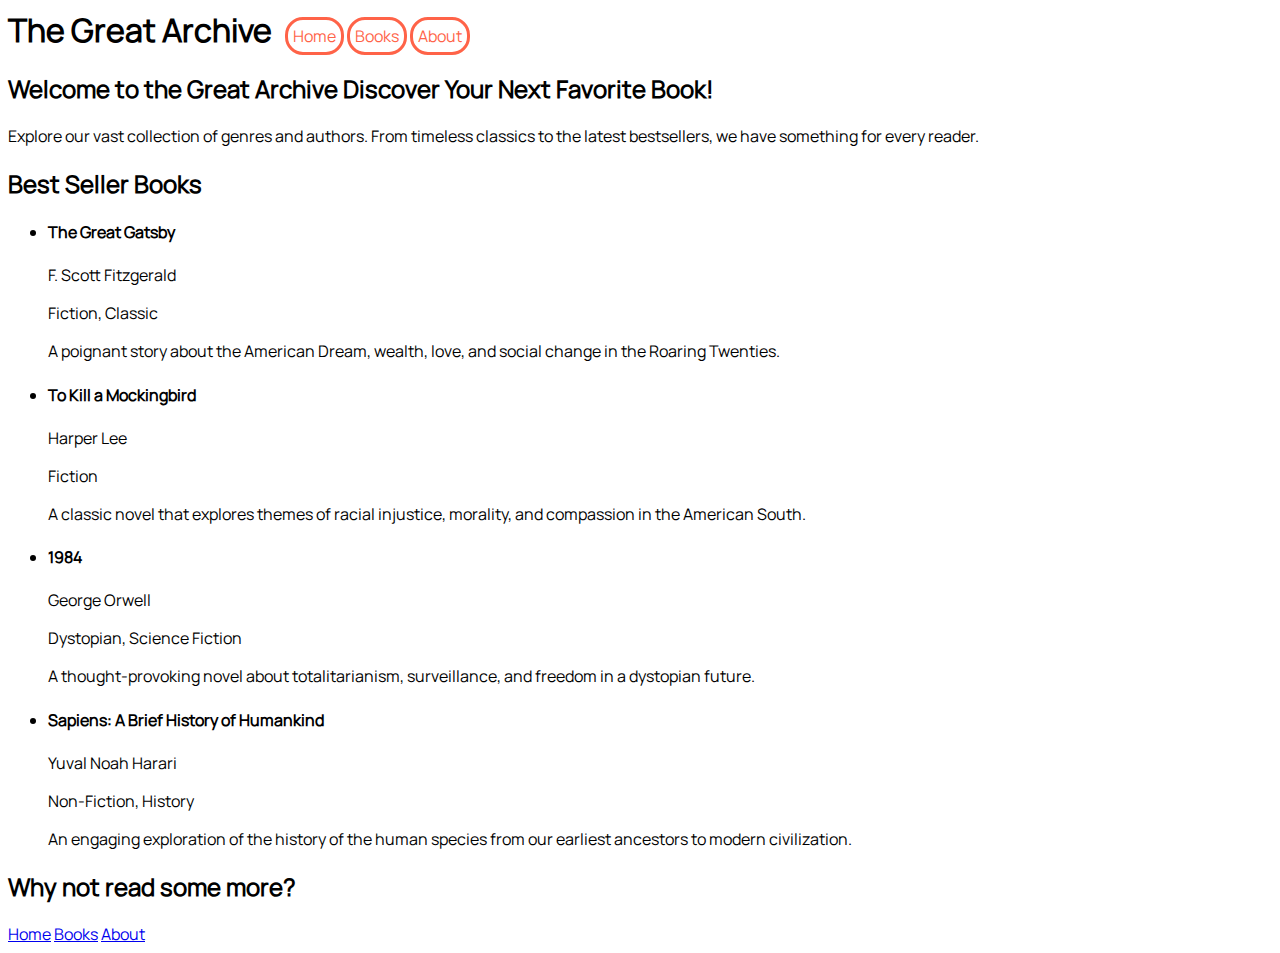
==== HTML CODE SNIPPET/index.html @ ba4a647c "first commit" ====
<!DOCTYPE html>
<html lang="en">
<head>
    <meta charset="UTF-8">
    <meta name="viewport" content="width=device-width, initial-scale=1.0">
    <link rel="stylesheet" href="style.css">
    <title>The Great Archive</title>
</head>
<body>
    <header>
        <h1 style="display: inline; margin-right: 10px;">The Great Archive</h1>

        <nav style="display: inline;">
            <a href="#Home" class="btn">Home</a>
            <a href="#Books" class="btn">Books</a>
            <a href="#About" class="btn">About</a>
        </nav>
    </header>

    <main>
       <section id="Home">
            <h2>Welcome to the Great Archive Discover Your Next Favorite Book!</h2>
            <p>
                Explore our vast collection of genres and authors. 
                From timeless classics to the latest bestsellers, 
                we have something for every reader.
            </p>
       </section>

       <section id="Books">
            <h2>Best Seller Books</h2>
            <ul>
                <li>
                    <div>
                        <h4>The Great Gatsby</h4>
                        <p>F. Scott Fitzgerald</p>
                    </div>
                    <div>
                        <p>
                            Fiction, Classic
                        </p>
                        <p>
                            A poignant story about the American Dream, 
                            wealth, love, and social change in the Roaring Twenties.
                        </p>
                    </div>
                </li>

                <li>
                    <div>
                        <h4>To Kill a Mockingbird</h4>
                        <p> Harper Lee</p>
                    </div>
                    <div>
                        <p>
                            Fiction
                        </p>
                        <p>
                            A classic novel that explores themes of racial injustice, 
                            morality, and compassion in the American South.
                        </p>
                    </div>
                </li>

                <li>
                    <div>
                        <h4>1984</h4>
                        <p>George Orwell</p>
                    </div>
                    <div>
                        <p>
                            Dystopian, Science Fiction
                        </p>
                        <p>
                            A thought-provoking novel about totalitarianism, 
                            surveillance, and freedom in a dystopian future.
                        </p>
                    </div>
                </li>

                <li>
                    <div>
                        <h4>Sapiens: A Brief History of Humankind</h4>
                        <p>Yuval Noah Harari</p>
                    </div>
                    <div>
                        <p>
                            Non-Fiction, History
                        </p>
                        <p>
                            An engaging exploration of the history of the human species 
                            from our earliest ancestors to modern civilization.
                        </p>
                    </div>
                </li>
            </ul>
       </section>

       <section id="About">

       </section>
       
    </main>

    <footer>
        <h2>Why not read some more?</h2>
        <nav>
            <a href="#Home">Home</a>
            <a href="#Books">Books</a>
            <a href="#About">About</a>
        </nav>
    </footer>
</body>
</html>
---- HTML CODE SNIPPET/style.css ----
.btn{
    text-decoration: none; 
    border: 3px solid #ff6348;
    padding: 5px;
    border-radius: 18px;
    color: #ff6348;
}

.btn:hover{
    background-color: #ff6348;
    color: aliceblue;
    padding: 7px;
}

@font-face{
    font-family: monrope;
    src: url('Manrope-Regular.ttf');
}

body{
    font-family: monrope;
}
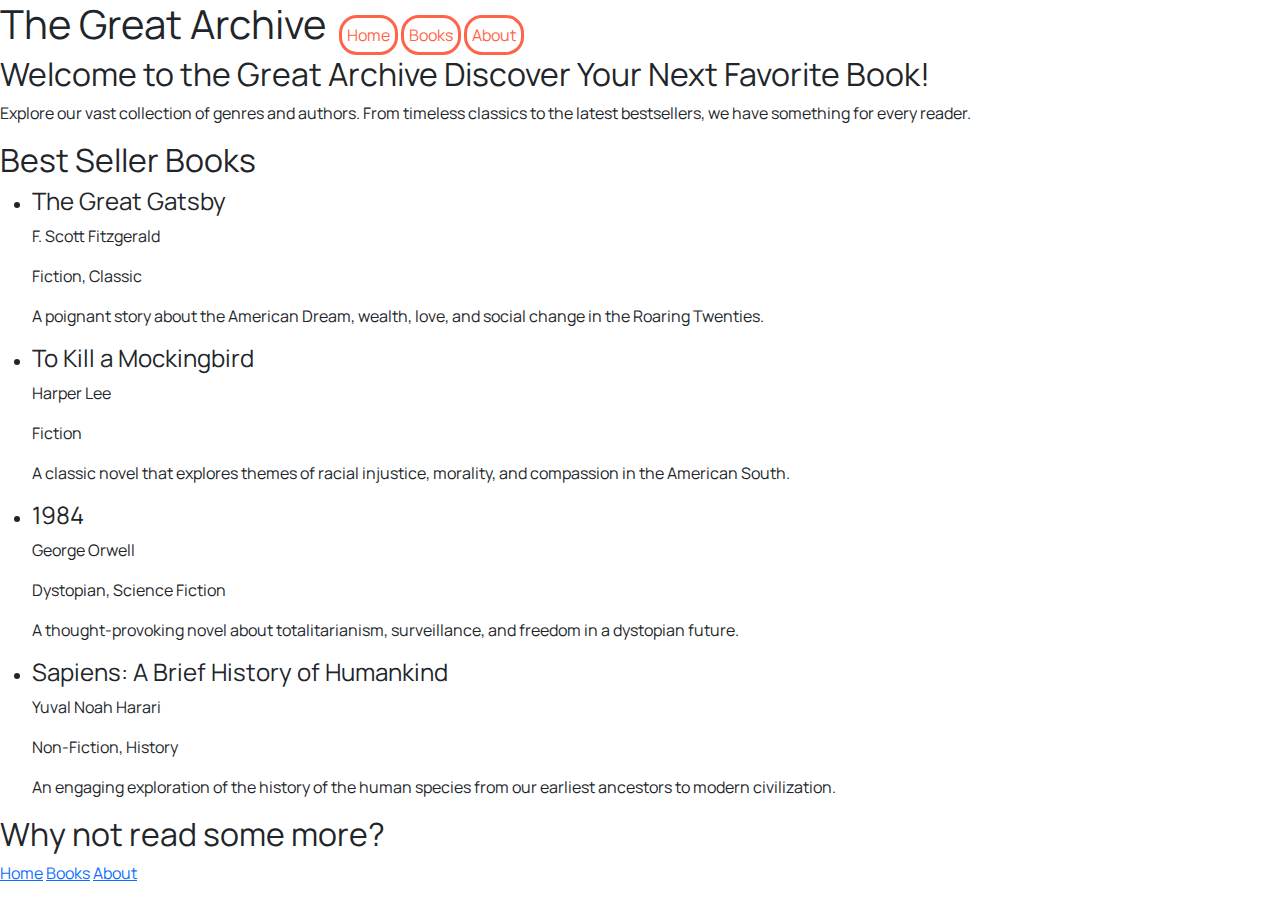
==== commit 0620d6f9: "Sample Activity 1" ====
--- a/HTML CODE SNIPPET/index.html
+++ b/HTML CODE SNIPPET/index.html
@@ -3,6 +3,7 @@
 <head>
     <meta charset="UTF-8">
     <meta name="viewport" content="width=device-width, initial-scale=1.0">
+    <link href="https://cdn.jsdelivr.net/npm/bootstrap@5.3.3/dist/css/bootstrap.min.css" rel="stylesheet" integrity="sha384-QWTKZyjpPEjISv5WaRU9OFeRpok6YctnYmDr5pNlyT2bRjXh0JMhjY6hW+ALEwIH" crossorigin="anonymous">
     <link rel="stylesheet" href="style.css">
     <title>The Great Archive</title>
 </head>
@@ -110,5 +111,7 @@
             <a href="#About">About</a>
         </nav>
     </footer>
+
+    <script src="https://cdn.jsdelivr.net/npm/bootstrap@5.3.3/dist/js/bootstrap.bundle.min.js" integrity="sha384-YvpcrYf0tY3lHB60NNkmXc5s9fDVZLESaAA55NDzOxhy9GkcIdslK1eN7N6jIeHz" crossorigin="anonymous"></script>
 </body>
 </html>